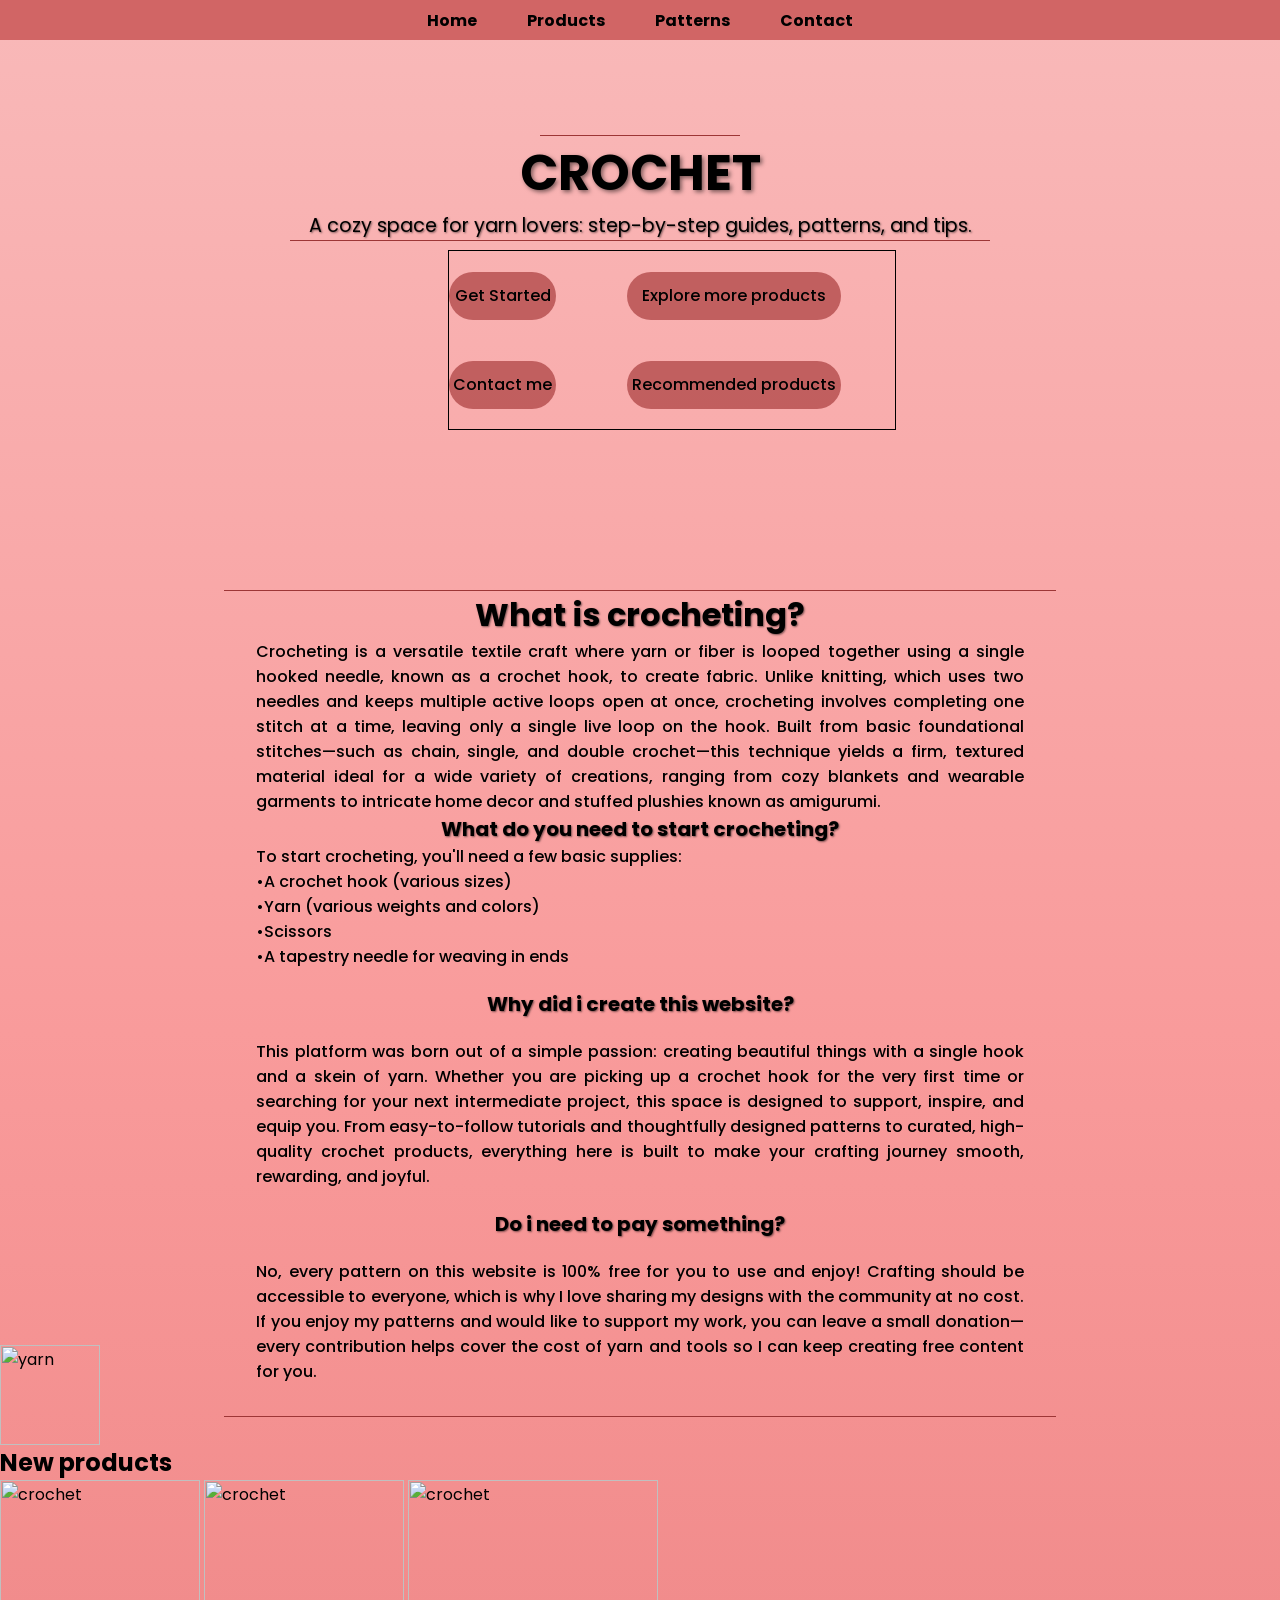
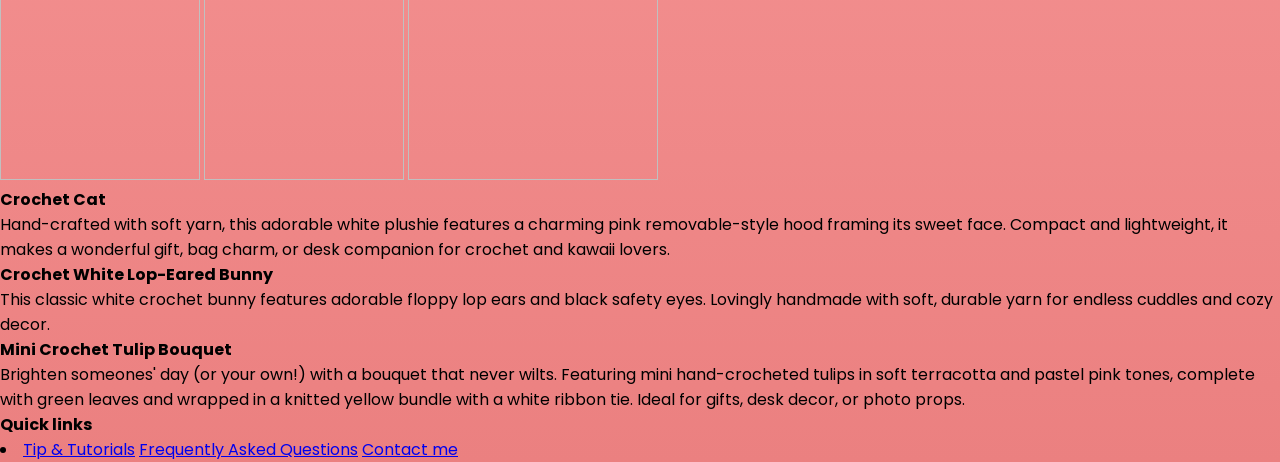
==== index.html @ 930a4ae1 "Add files via upload" ====
<html lang="en">
<head>
    <meta charset="UTF-8">
    <meta name="viewport" content="width=device-width, initial-scale=1.0">
    <link rel="stylesheet" href="style.css">
    <title>Sigma</title>
</head>
<body>
        <div class="navbar">
            <ul>
                <li><a href="index.html" id="home">Home</a></li>
                <li><a href="products.html">Products</a></li>
                <li><a href="patterns.html">Patterns</a></li>
                <li><a href="contact.html">Contact</a></li>
            </ul>
        </div>
        <div class="first-section">
            <ul id="caption-page">
                <li id="caption-page-first">
                    <hr id="first-hr" background-color: black>
                    <h1>CROCHET</h1>
                    <p>A cozy space for yarn lovers: step-by-step guides, patterns, and tips.</p>
                    <hr id="second-hr">
                </li>
                
                <div id="mybuttons">
                    <button id="get-started" onclick="document.getElementById('introducing').scrollIntoView({ behavior: 'smooth' })" >Get Started</button>
                     <button id="learn-more" onclick="location.href='products.html'">Explore more products</button>
                    <button id="contact-me" onclick="location.href='contact.html'">Contact me</button>
                   
                    <button id="recommended" onclick="document.getElementById('pic-section').scrollIntoView({behavior:'smooth'})">Recommended products</button> 
                
                </div>
                
            </ul>
        </div>
        <hr id="third-hr">
        <div id="introducing">
                
                <h1 id="question-1">What is crocheting?</h1>
                <p id="first-p">Crocheting is a versatile textile craft where yarn or fiber is looped together using a single hooked needle, known as a crochet hook, to create fabric. Unlike knitting, which uses two needles and keeps multiple active loops open at once, crocheting involves completing one stitch at a time, leaving only a single live loop on the hook. Built from basic foundational stitches—such as chain, single, and double crochet—this technique yields a firm, textured material ideal for a wide variety of creations, ranging from cozy blankets and wearable garments to intricate home decor and stuffed plushies known as amigurumi.</p>
                <h2 id="question-2">What do you need to start crocheting?</h2>
                <p id="second-p">To start crocheting, you'll need a few basic supplies:</p>
                <ul id="crochet-supplies">
                    <li>A crochet hook (various sizes)</li>
                    <li>Yarn (various weights and colors)</li>
                    <li>Scissors</li>
                    <li>A tapestry needle for weaving in ends</li>
                </ul>
                <h2 id="question-3">Why did i create this website?</h2>
                <p id="third-p">This platform was born out of a simple passion: creating beautiful things with a single hook and a skein of yarn. Whether you are picking up a crochet hook for the very first time or searching for your next intermediate project, this space is designed to support, inspire, and equip you. From easy-to-follow tutorials and thoughtfully designed patterns to curated, high-quality crochet products, everything here is built to make your crafting journey smooth, rewarding, and joyful.</p>
                <h2 id="question-4">Do i need to pay something?</h2>
                <p id="fourth-p">No, every pattern on this website is 100% free for you to use and enjoy! Crafting should be accessible to everyone, which is why I love sharing my designs with the community at no cost. If you enjoy my patterns and would like to support my work, you can leave a small donation—every contribution helps cover the cost of yarn and tools so I can keep creating free content for you.</p>
                

        </div>
        <hr id="hr-4">
        <div id="pic-section">
            <img id="yarn" src="imgs/yarn-1.png" width=100px alt="yarn">
            <h2 id="recommended-products">New products</h2>
            <ul id="caption-pic">
                <img width="200" height="300" src="imgs/cat(1).jpeg" alt="crochet">
                <img width="200" height="300" src="imgs/rabbit.jpeg" alt="crochet">
                <img width="250" height="300" src="imgs/flower.png" alt="crochet">
            </ul>
            <ul id="text-products">
                <li id="cat">
                    
                    <h4>Crochet Cat</h4>
                    <p>Hand-crafted with soft yarn, this adorable white plushie features a charming pink removable-style hood framing its sweet face. Compact and lightweight, it makes a wonderful gift, bag charm, or desk companion for crochet and kawaii lovers.</p>
                </li>
                <li id="bunny">
                     <h4>Crochet White Lop-Eared Bunny</h4>
                    <p>This classic white crochet bunny features adorable floppy lop ears and black safety eyes. Lovingly handmade with soft, durable yarn for endless cuddles and cozy decor.</p>
                </li>
               <li id="flower">
                    <h4>Mini Crochet Tulip Bouquet</h4>
                    <p>Brighten someones' day (or your own!) with a bouquet that never wilts. Featuring mini hand-crocheted tulips in soft terracotta and pastel pink tones, complete with green leaves and wrapped in a knitted yellow bundle with a white ribbon tie. Ideal for gifts, desk decor, or photo props.</p>
               </li>
                

            </ul>
        </div>
    <footer>
        <div id="links">
            <div id="background-footer"></div>
            <h4>Quick links</h4>
            <li>
                <a href="#">Tip & Tutorials</a>
                <a href="#">Frequently Asked Questions</a>
                <a href="contact.html">Contact me</a>
            </li>
            
            
        </div>
    </footer>
</body>
</html>
---- style.css ----
@import url('https://fonts.googleapis.com/css2?family=Playwrite+NZ+Guides&family=Poppins:ital,wght@0,100;0,200;0,300;0,400;0,500;0,600;0,700;0,800;0,900;1,100;1,200;1,300;1,400;1,500;1,600;1,700;1,800;1,900&display=swap');

:root{
    --color-1: white;
    --text-color: black;
    --accent-color:red;
}
html{
    font-size: 16px;
    scroll-behavior: smooth;
}

*{
    margin:0;
    padding: 0;
    box-sizing: border-box;
    font-family: "Poppins", sans-serif;
}
body{
    display: block;
    background-image: linear-gradient(to bottom, rgb(249, 185, 185), rgb(249, 155, 155),rgb(235, 128, 128) );;
    
}

/*navbar*/
.navbar{
    display: flex;
    opacity:1;
    height: min(5vh, 40px);
    width: 100%;
    position: fixed;
    top: 0;
    background-color: rgb(209, 101, 101);
    transition: 0.5s ease;
    z-index: 1;
    justify-content: center;
}
    .navbar:hover{
        opacity: 1;
    }

    .navbar ul{
        display: flex;
        flex-direction: row;
        list-style: none;
        font-size: clamp(0.5rem, 2vh, 1rem);
        justify-content: center;
        align-items: center;
        gap: clamp(10px, 4vw, 50px)    
    }
        
    .navbar ul li a{
        text-decoration: none;
        color: var(--text-color);
        transition: 0.3s ease;
        font-weight:700;
     }
        .navbar ul li a:hover{
            color: white;
        }
       
            
        

/*first section*/
.first-section{
    display: flex;  
    height: 60vh;
    margin-top: 0px;
    flex-direction: column;
    margin-bottom: 0px;
}
    .first-section #caption-page{
        display: flex;
        justify-content: center;
        align-items: center;
        list-style: none;
        width: 100%;
        height: 100%;
        flex-direction: column;
        text-align: center;
    }
        .first-section #caption-page #caption-page-first{
            display: flex;
            justify-content: center;
            flex-direction: column;
            align-items: center;
            position: absolute;
            top: 15%;
            text-align: center;
            gap: clamp(5px, 6, 10px);

        }
        
        .first-section #caption-page  h1{
        font-size: clamp(0.75rem, 7vh, 3.125rem);
        color: var(--text-color); 
        text-shadow: 2px 2px 4px rgba(0, 0, 0, 0.5);
        }
        
        .first-section #caption-page p{
            font-size: clamp(0.75rem, 5vh, 1.2rem);
            color: var(--text-color);
            text-shadow: 1px 1px 2px rgba(0, 0, 0, 0.5);
        }
#first-hr{
    background-color: rgb(157, 54, 54);
    height:1px;
    width:clamp(150px,200px, 500px);
    border: none;

}
    
#second-hr{
    width:clamp(300px,90vw, 700px) ;
    background-color: rgb(157, 54, 54);
    height:1px;
    border: none;
}
            
      
         #mybuttons{
            display: grid;
            position: absolute;
           
            top: max(25%, 250px);
            text-align: center;
            column-gap: 0px;
            grid-template-columns: 1fr 1.5fr;
            height: 20vh;
            align-items: center;
            justify-content: center;
            width: max(35%, 390px);
            margin-left: 5%;
            border: 1px solid black;
    }
 
    #get-started, #learn-more, #recommended, #contact-me{
        background-color: rgba(179, 75, 75, 0.801);
        color: var(--text-color);
        border: none;
        cursor: pointer;
        border-radius: 2rem;
        font-weight: 500;
        height: 3.125rem;
        
        font-size: clamp(0.5rem, 16px, 25px);
        
        
    }
        #get-started{
            width: 60%;
            height: 3rem;
            
        }
        #learn-more{
            width: 80%;
            height: 3rem;
        }
        #recommended{
            width:80%;
            height: 3rem;
        }
            #get-started:hover, #learn-more:hover, #recommended:hover, #contact-me:hover{
                color: rgba(255, 255, 255, 0.777);
            }
        #contact-me{
            width: 60%;
            height: 3rem;

        }
        

/*introducing section*/
    #introducing{
    display: flex;
    flex-direction: column;
    justify-content: center;
    align-items: center;
    text-align: center;
    position: relative;
    top: max(5vh, 50px);
    margin-bottom: 10px;
    
    
    
    }
    #third-hr{
    height:1px;
    position: relative;
    top:max(5vh, 50px);
    background-color: rgb(157, 54, 54);
    height:1px;
    width:max(65%,380px);
    border: none;
    margin: auto;

    }
    #hr-4{
    position: relative ;
    top: max(8vh, 50px);
    background-color: rgb(157, 54, 54);
    height:1px;
    width:max(65%,380px);
    border: none;
    margin: auto;
    }
     


    #introducing #question-1{
        font-size: clamp(0.75rem, 2rem, 3rem);
        color: var(--text-color);
        text-shadow: 1px 1px 2px rgba(0, 0, 0, 0.5);
    }
        
    
    #introducing #first-p{
        font-weight: 500;
        margin-left: max(20%,20px);
        margin-right: max(20%,20px);
        text-align: justify;
        
    }

  
    
    #introducing #question-2{
        font-size: min(5vw, 20px);
        color: var(--text-color);
        text-shadow: 1px 1px 2px rgba(0, 0, 0, 0.5);
        
    }
    #introducing #second-p{
    padding-left: 0;
    font-weight: 500;
    width: 60vw;
    text-align: left;

    }


    #crochet-supplies {
    list-style: none;
    padding-left: 0;
    font-weight: 500;
    text-align: left;
    width: 60vw;
   


}
        #crochet-supplies li::before {
            content: "\2022"; /* Bullet symbol */
            color: black; /* Desired bullet color */
            font-weight: 500;

        }

    #introducing #question-3{
        font-size: 20px;
        color: var(--text-color);
        text-shadow: 1px 1px 2px rgba(0, 0, 0, 0.5);
        margin-bottom: 20px;
        margin-top: 20px;
        
    }
    #introducing #third-p{
        margin-left: 20%;
        margin-right: 20%;
        text-align: justify;
        font-weight: 500;
        
    }
    #introducing #question-4{
        font-size: 20px;
        color: var(--text-color);
        text-shadow: 1px 1px 2px rgba(0, 0, 0, 0.5);
        margin-bottom: 20px;
        margin-top: 20px;
        
    }
    #introducing #fourth-p{
        margin-left: 20%;
        margin-right: 20%;
        text-align: justify;
        font-weight: 500;
        
    }
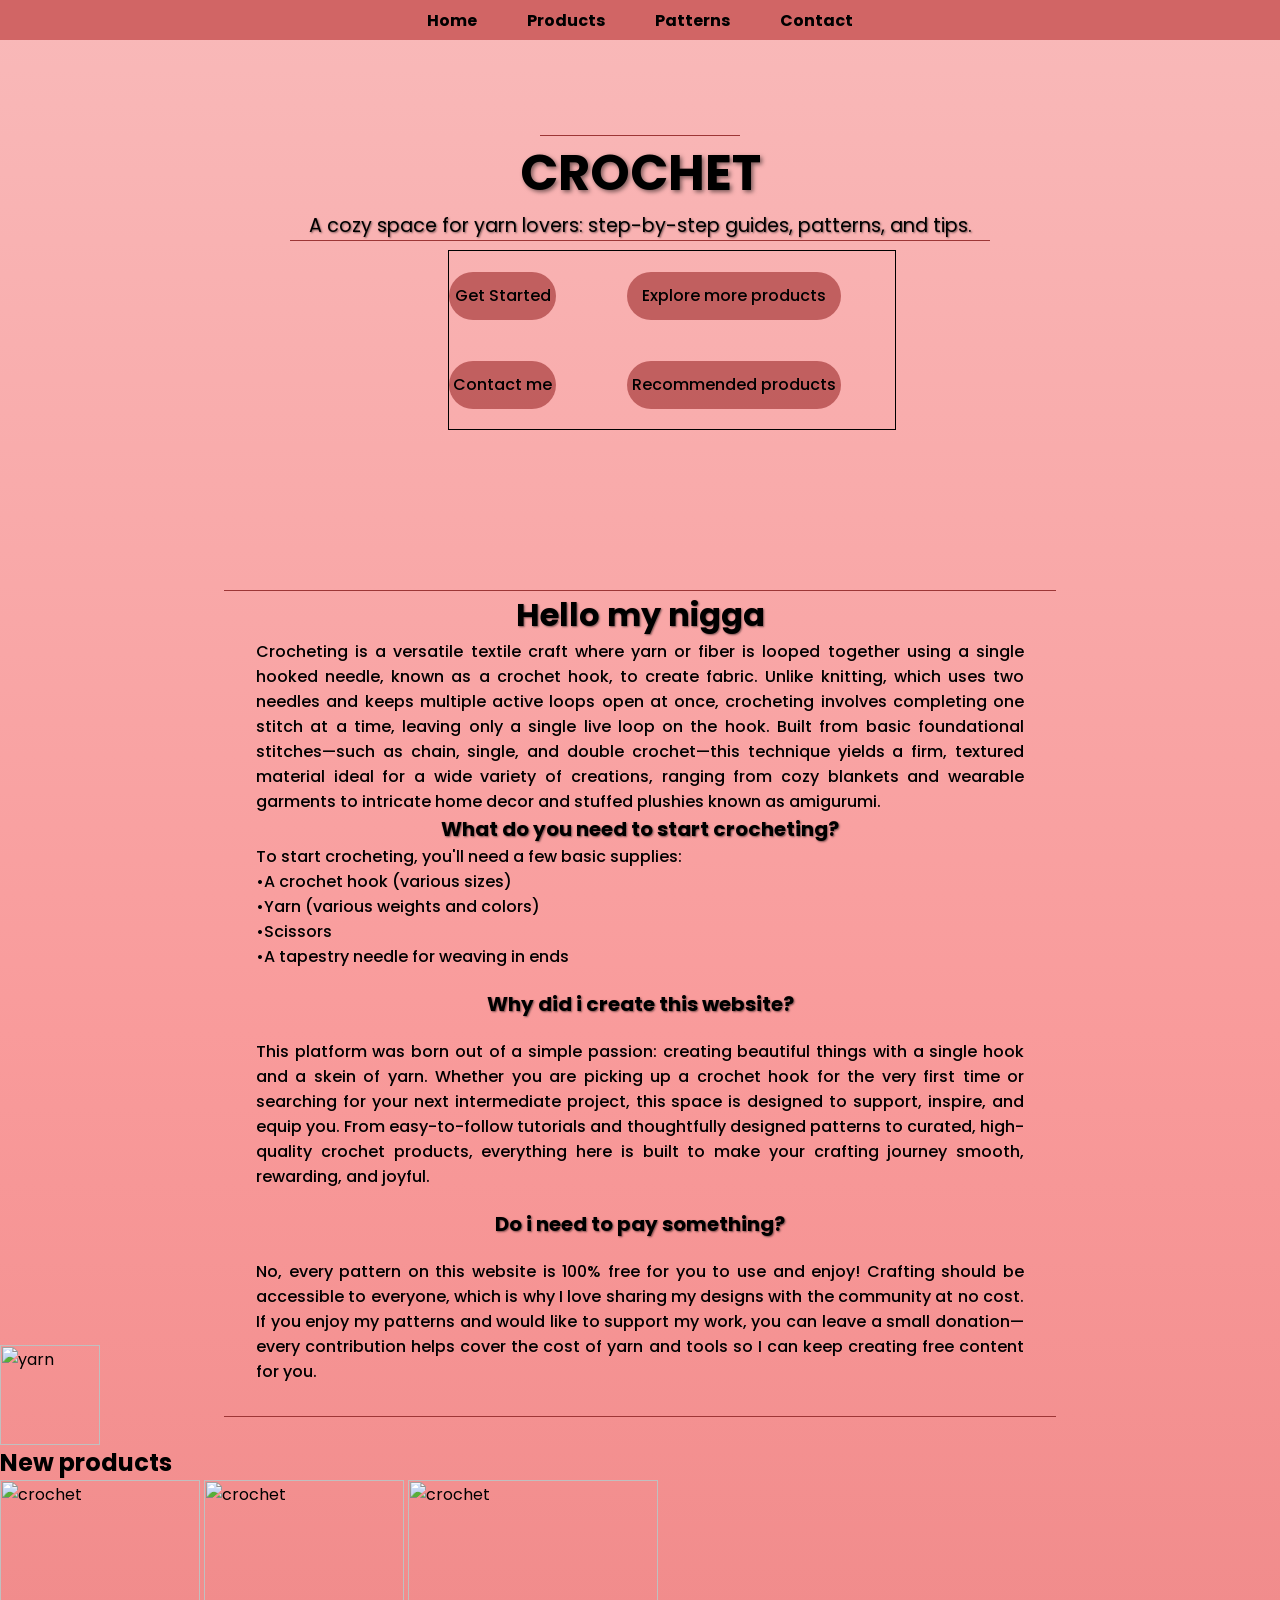
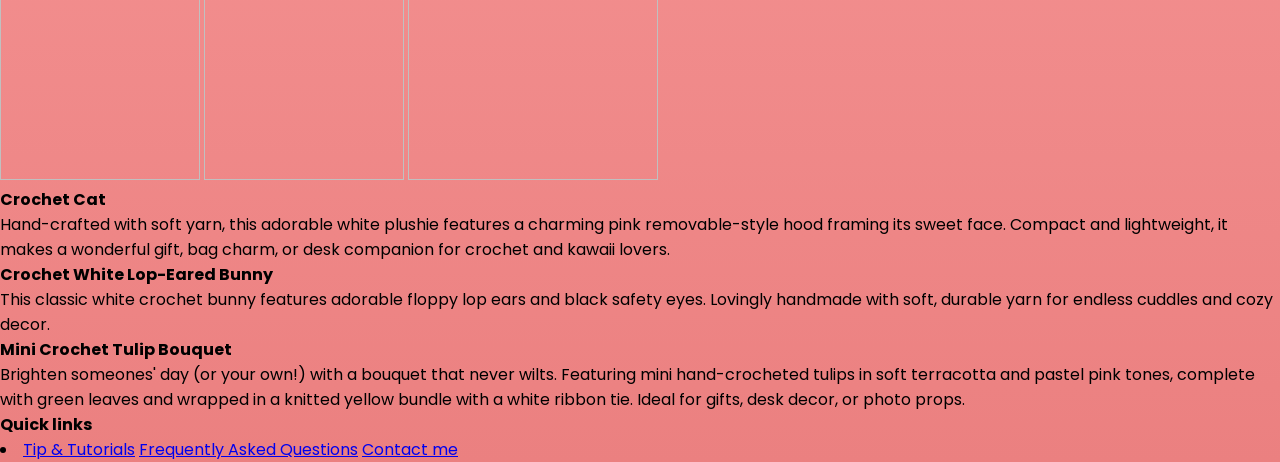
==== commit b207e371: "Update index.html" ====
--- a/index.html
+++ b/index.html
@@ -37,7 +37,7 @@
         <hr id="third-hr">
         <div id="introducing">
                 
-                <h1 id="question-1">What is crocheting?</h1>
+                <h1 id="question-1">Hello my nigga</h1>
                 <p id="first-p">Crocheting is a versatile textile craft where yarn or fiber is looped together using a single hooked needle, known as a crochet hook, to create fabric. Unlike knitting, which uses two needles and keeps multiple active loops open at once, crocheting involves completing one stitch at a time, leaving only a single live loop on the hook. Built from basic foundational stitches—such as chain, single, and double crochet—this technique yields a firm, textured material ideal for a wide variety of creations, ranging from cozy blankets and wearable garments to intricate home decor and stuffed plushies known as amigurumi.</p>
                 <h2 id="question-2">What do you need to start crocheting?</h2>
                 <p id="second-p">To start crocheting, you'll need a few basic supplies:</p>
@@ -95,4 +95,4 @@
         </div>
     </footer>
 </body>
-</html>+</html>
--- a/style.css
+++ b/style.css
@@ -30,7 +30,7 @@
     width: 100%;
     position: fixed;
     top: 0;
-    background-color: rgb(209, 101, 101);
+    background-color:rgb(209, 101, 101) ;
     transition: 0.5s ease;
     z-index: 1;
     justify-content: center;
@@ -291,4 +291,4 @@
        
     
     
-    +    
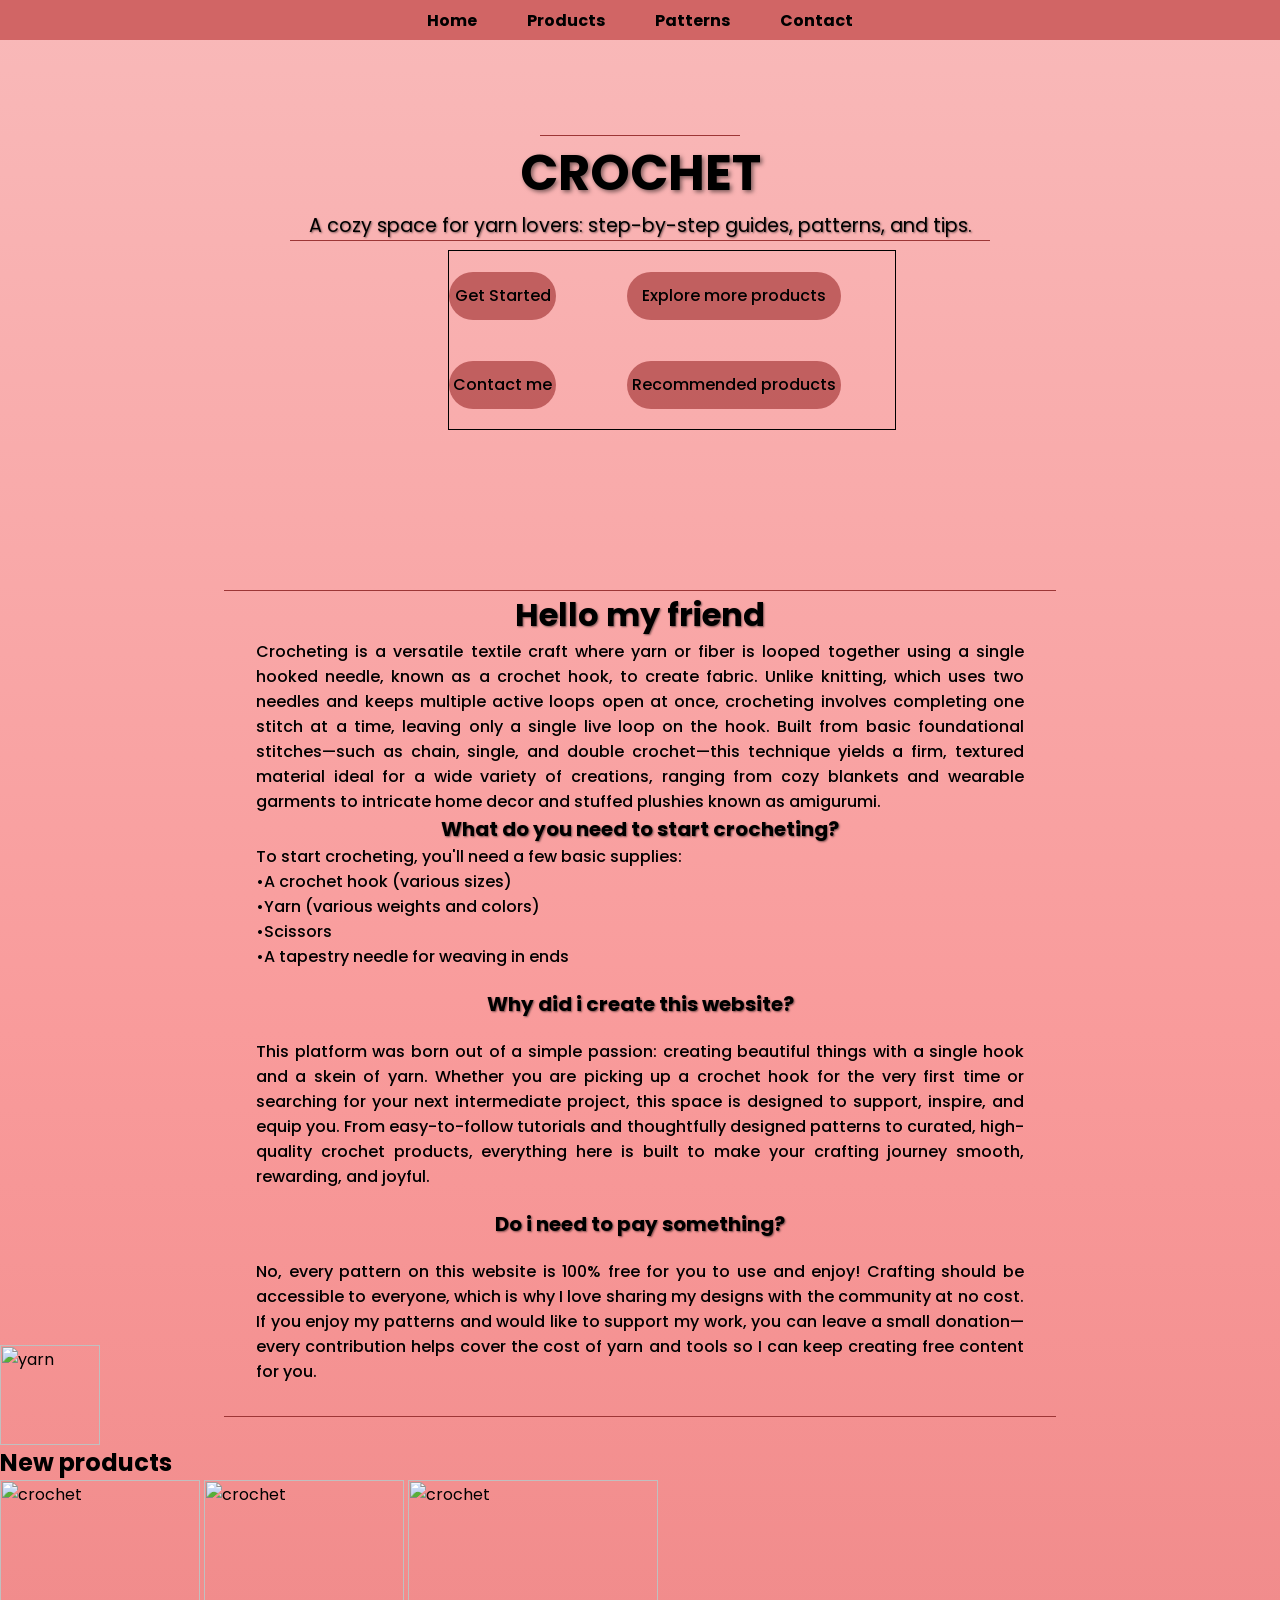
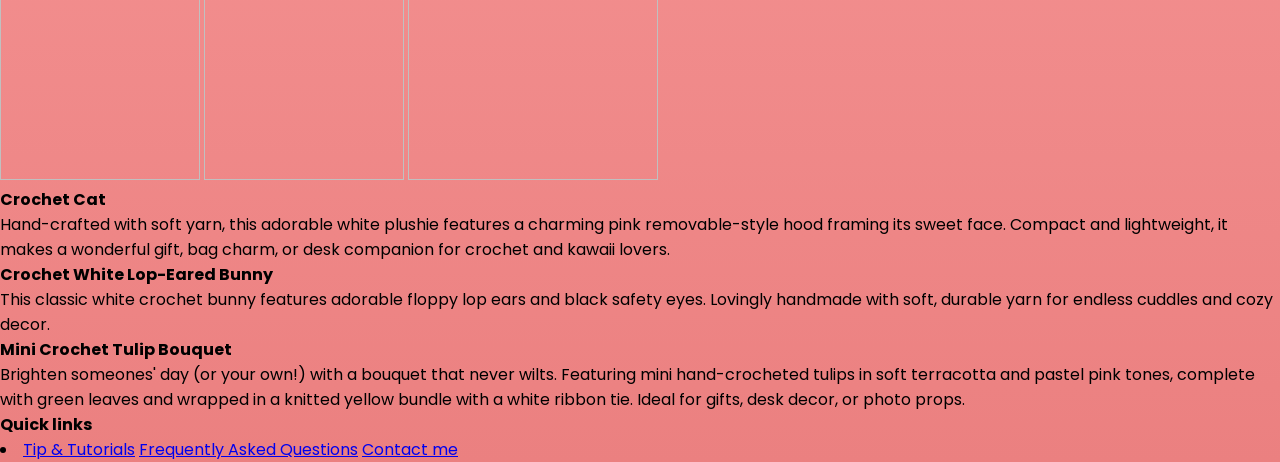
==== commit 33d2d2f3: "Change greeting from 'Hello my nigga' to 'Hello my friend' Updated greeting text in the introducing " ====
--- a/index.html
+++ b/index.html
@@ -37,7 +37,7 @@
         <hr id="third-hr">
         <div id="introducing">
                 
-                <h1 id="question-1">Hello my nigga</h1>
+                <h1 id="question-1">Hello my friend</h1>
                 <p id="first-p">Crocheting is a versatile textile craft where yarn or fiber is looped together using a single hooked needle, known as a crochet hook, to create fabric. Unlike knitting, which uses two needles and keeps multiple active loops open at once, crocheting involves completing one stitch at a time, leaving only a single live loop on the hook. Built from basic foundational stitches—such as chain, single, and double crochet—this technique yields a firm, textured material ideal for a wide variety of creations, ranging from cozy blankets and wearable garments to intricate home decor and stuffed plushies known as amigurumi.</p>
                 <h2 id="question-2">What do you need to start crocheting?</h2>
                 <p id="second-p">To start crocheting, you'll need a few basic supplies:</p>
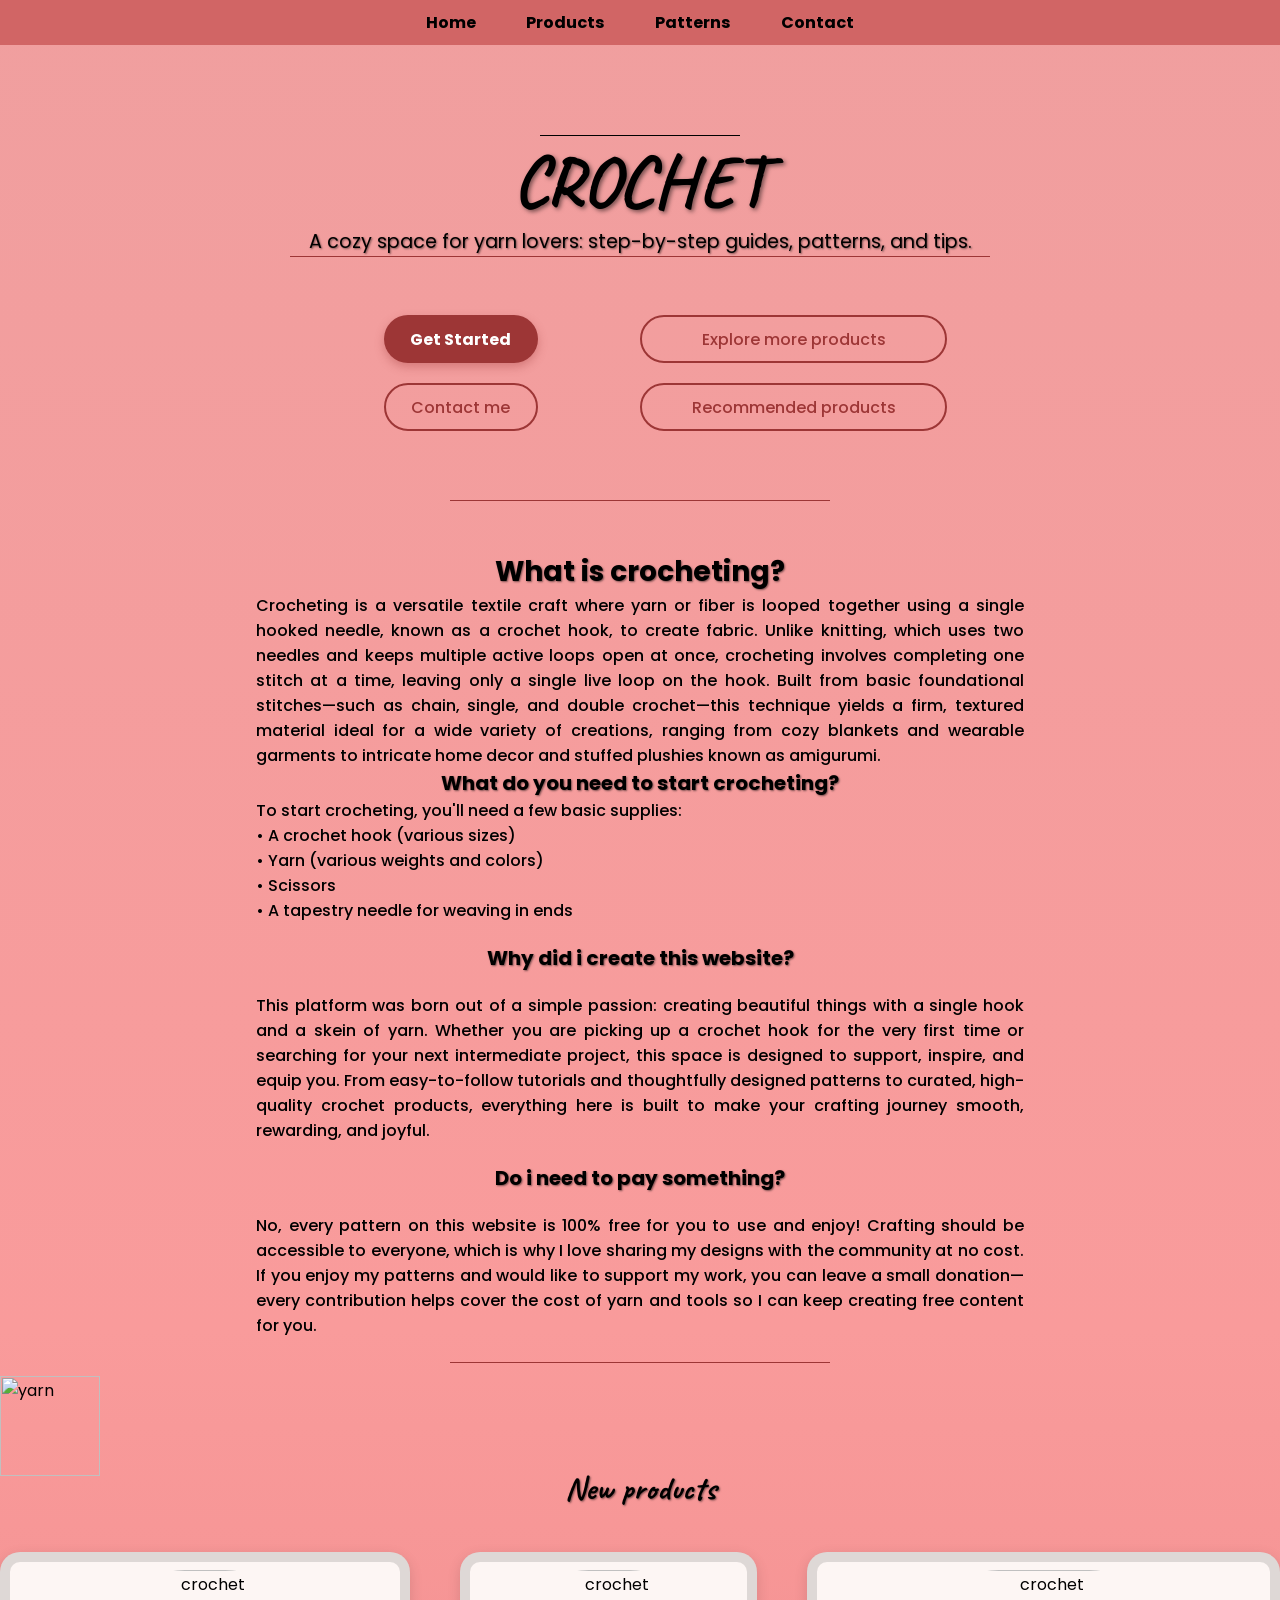
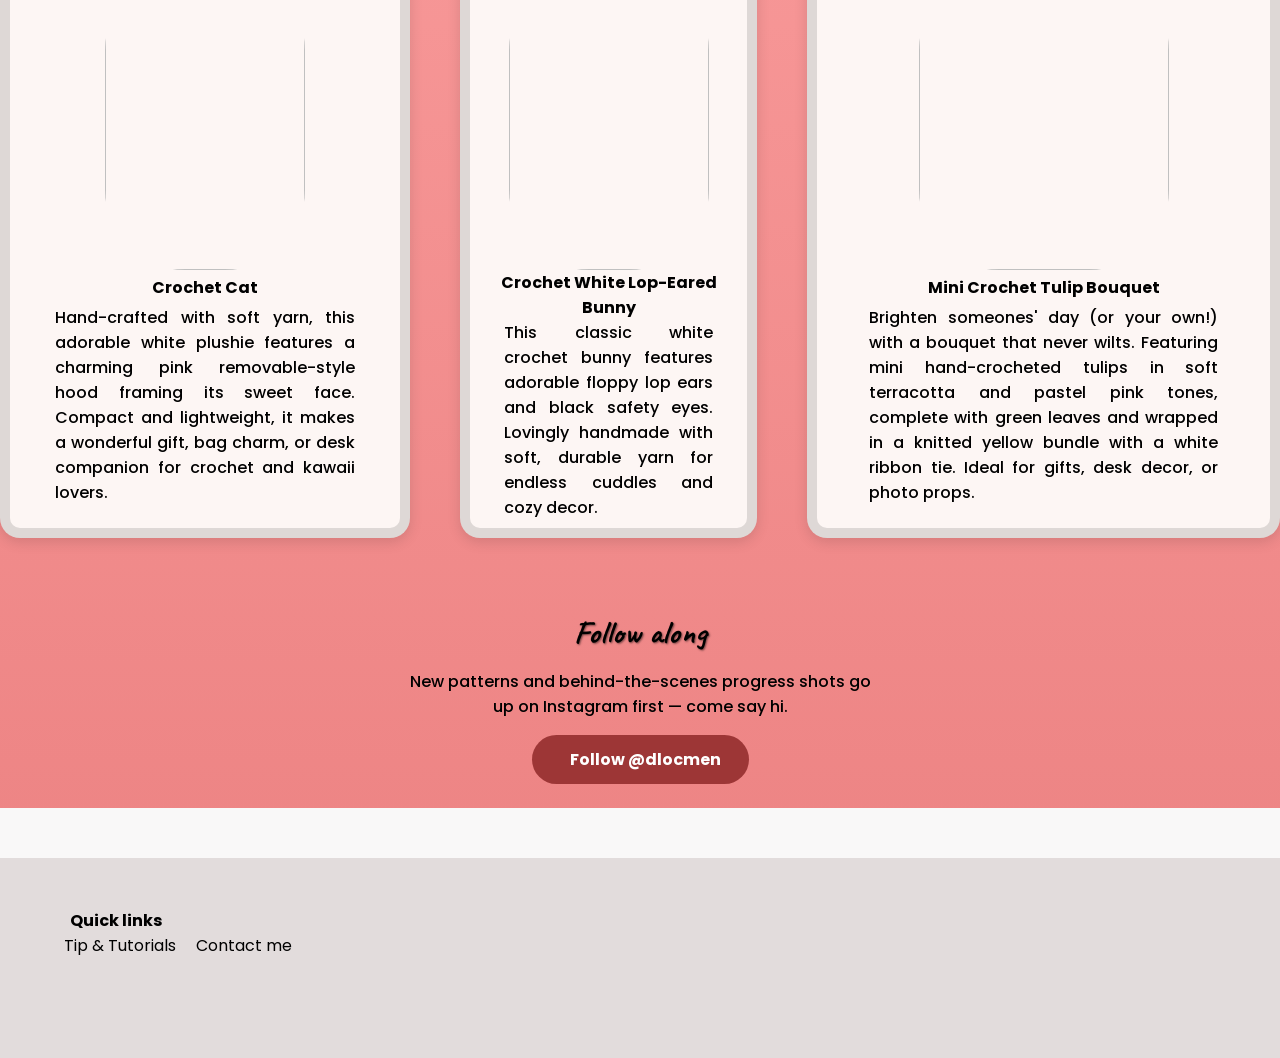
==== commit 03d92248: "html and css" ====
--- a/index.html
+++ b/index.html
@@ -1,98 +1,122 @@
-<html lang="en">
-<head>
-    <meta charset="UTF-8">
-    <meta name="viewport" content="width=device-width, initial-scale=1.0">
-    <link rel="stylesheet" href="style.css">
-    <title>Sigma</title>
-</head>
-<body>
-        <div class="navbar">
-            <ul>
-                <li><a href="index.html" id="home">Home</a></li>
-                <li><a href="products.html">Products</a></li>
-                <li><a href="patterns.html">Patterns</a></li>
-                <li><a href="contact.html">Contact</a></li>
-            </ul>
-        </div>
-        <div class="first-section">
-            <ul id="caption-page">
-                <li id="caption-page-first">
-                    <hr id="first-hr" background-color: black>
-                    <h1>CROCHET</h1>
-                    <p>A cozy space for yarn lovers: step-by-step guides, patterns, and tips.</p>
-                    <hr id="second-hr">
-                </li>
-                
-                <div id="mybuttons">
-                    <button id="get-started" onclick="document.getElementById('introducing').scrollIntoView({ behavior: 'smooth' })" >Get Started</button>
-                     <button id="learn-more" onclick="location.href='products.html'">Explore more products</button>
-                    <button id="contact-me" onclick="location.href='contact.html'">Contact me</button>
-                   
-                    <button id="recommended" onclick="document.getElementById('pic-section').scrollIntoView({behavior:'smooth'})">Recommended products</button> 
-                
-                </div>
-                
-            </ul>
-        </div>
-        <hr id="third-hr">
-        <div id="introducing">
-                
-                <h1 id="question-1">Hello my friend</h1>
-                <p id="first-p">Crocheting is a versatile textile craft where yarn or fiber is looped together using a single hooked needle, known as a crochet hook, to create fabric. Unlike knitting, which uses two needles and keeps multiple active loops open at once, crocheting involves completing one stitch at a time, leaving only a single live loop on the hook. Built from basic foundational stitches—such as chain, single, and double crochet—this technique yields a firm, textured material ideal for a wide variety of creations, ranging from cozy blankets and wearable garments to intricate home decor and stuffed plushies known as amigurumi.</p>
-                <h2 id="question-2">What do you need to start crocheting?</h2>
-                <p id="second-p">To start crocheting, you'll need a few basic supplies:</p>
-                <ul id="crochet-supplies">
-                    <li>A crochet hook (various sizes)</li>
-                    <li>Yarn (various weights and colors)</li>
-                    <li>Scissors</li>
-                    <li>A tapestry needle for weaving in ends</li>
-                </ul>
-                <h2 id="question-3">Why did i create this website?</h2>
-                <p id="third-p">This platform was born out of a simple passion: creating beautiful things with a single hook and a skein of yarn. Whether you are picking up a crochet hook for the very first time or searching for your next intermediate project, this space is designed to support, inspire, and equip you. From easy-to-follow tutorials and thoughtfully designed patterns to curated, high-quality crochet products, everything here is built to make your crafting journey smooth, rewarding, and joyful.</p>
-                <h2 id="question-4">Do i need to pay something?</h2>
-                <p id="fourth-p">No, every pattern on this website is 100% free for you to use and enjoy! Crafting should be accessible to everyone, which is why I love sharing my designs with the community at no cost. If you enjoy my patterns and would like to support my work, you can leave a small donation—every contribution helps cover the cost of yarn and tools so I can keep creating free content for you.</p>
-                
-
-        </div>
-        <hr id="hr-4">
-        <div id="pic-section">
-            <img id="yarn" src="imgs/yarn-1.png" width=100px alt="yarn">
-            <h2 id="recommended-products">New products</h2>
-            <ul id="caption-pic">
-                <img width="200" height="300" src="imgs/cat(1).jpeg" alt="crochet">
-                <img width="200" height="300" src="imgs/rabbit.jpeg" alt="crochet">
-                <img width="250" height="300" src="imgs/flower.png" alt="crochet">
-            </ul>
-            <ul id="text-products">
-                <li id="cat">
-                    
-                    <h4>Crochet Cat</h4>
-                    <p>Hand-crafted with soft yarn, this adorable white plushie features a charming pink removable-style hood framing its sweet face. Compact and lightweight, it makes a wonderful gift, bag charm, or desk companion for crochet and kawaii lovers.</p>
-                </li>
-                <li id="bunny">
-                     <h4>Crochet White Lop-Eared Bunny</h4>
-                    <p>This classic white crochet bunny features adorable floppy lop ears and black safety eyes. Lovingly handmade with soft, durable yarn for endless cuddles and cozy decor.</p>
-                </li>
-               <li id="flower">
-                    <h4>Mini Crochet Tulip Bouquet</h4>
-                    <p>Brighten someones' day (or your own!) with a bouquet that never wilts. Featuring mini hand-crocheted tulips in soft terracotta and pastel pink tones, complete with green leaves and wrapped in a knitted yellow bundle with a white ribbon tie. Ideal for gifts, desk decor, or photo props.</p>
-               </li>
-                
-
-            </ul>
-        </div>
-    <footer>
-        <div id="links">
-            <div id="background-footer"></div>
-            <h4>Quick links</h4>
-            <li>
-                <a href="#">Tip & Tutorials</a>
-                <a href="#">Frequently Asked Questions</a>
-                <a href="contact.html">Contact me</a>
-            </li>
-            
-            
-        </div>
-    </footer>
-</body>
-</html>
+<html lang="en">
+<head>
+    <meta charset="UTF-8">
+    <meta name="viewport" content="width=device-width, initial-scale=1.0">
+    <meta name="description" content="A cozy corner for yarn lovers — free crochet patterns, step-by-step guides, and handmade amigurumi products, all crafted with care.">
+    <!-- Once this site is live on a real domain, prefix the og:image / twitter:image paths below with that domain (e.g. https://yoursite.com/imgs/cat(1).png) — relative paths don't reliably resolve for social-media crawlers. -->
+    <meta property="og:type" content="website">
+    <meta property="og:title" content="Crochet with me">
+    <meta property="og:description" content="A cozy corner for yarn lovers — free crochet patterns, step-by-step guides, and handmade amigurumi products, all crafted with care.">
+    <meta property="og:image" content="imgs/cat(1).png">
+    <meta name="twitter:card" content="summary_large_image">
+    <meta name="twitter:title" content="Crochet with me">
+    <meta name="twitter:description" content="A cozy corner for yarn lovers — free crochet patterns, step-by-step guides, and handmade amigurumi products, all crafted with care.">
+    <meta name="twitter:image" content="imgs/cat(1).png">
+    <link rel="stylesheet" href="https://cdnjs.cloudflare.com/ajax/libs/font-awesome/7.3.0/css/all.min.css" integrity="sha512-ApSLB1Pd3/bZN8fWB/RG9YhN/7bd9Hkf3AGaE2mPfebjrxagjuBtx2GcgdqIlJkUzwylBo61r9Xa9NmgBI0swA==" crossorigin="anonymous" referrerpolicy="no-referrer" />
+    <link rel="stylesheet" href="style.css">
+    <link rel="icon" type="image/svg+xml" href="favicon.svg">
+    <title>Crochet with me - Home</title>
+</head>
+<body>
+        <div class="navbar">
+            <button class="nav-toggle" aria-label="Toggle menu" onclick="document.querySelector('.navbar ul').classList.toggle('open'); this.classList.toggle('active')">
+                <span></span><span></span><span></span>
+            </button>
+            <ul>
+                <li><a href="index.html" id="home">Home</a></li>
+                <li><a href="products.html">Products</a></li>
+                <li><a href="patterns.html">Patterns</a></li>
+                <li><a href="contact.html">Contact</a></li>
+            </ul>
+        </div>
+        <div class="first-section">
+            <ul id="caption-page">
+                <li id="caption-page-first">
+                    <hr id="first-hr" style="background-color: black;">
+                    <h1>CROCHET</h1>
+                    <p>A cozy space for yarn lovers: step-by-step guides, patterns, and tips.</p>
+                    <hr id="second-hr">
+                </li>
+            </ul>
+                
+                <div id="mybuttons">
+                    <button id="get-started" onclick="document.getElementById('introducing').scrollIntoView({ behavior: 'smooth' })" >Get Started</button>
+                     <button id="learn-more" onclick="location.href='products.html'">Explore more products</button>
+                    <button id="contact-me" onclick="location.href='contact.html'">Contact me</button>
+                   
+                    <button id="recommended" onclick="document.getElementById('pic-section').scrollIntoView({behavior:'smooth'})">Recommended products</button> 
+                
+                </div>
+                
+            
+        </div>
+        <hr id="third-hr">
+        <div id="introducing">
+                
+                <h1 id="question-1">What is crocheting?</h1>
+                <p id="first-p">Crocheting is a versatile textile craft where yarn or fiber is looped together using a single hooked needle, known as a crochet hook, to create fabric. Unlike knitting, which uses two needles and keeps multiple active loops open at once, crocheting involves completing one stitch at a time, leaving only a single live loop on the hook. Built from basic foundational stitches—such as chain, single, and double crochet—this technique yields a firm, textured material ideal for a wide variety of creations, ranging from cozy blankets and wearable garments to intricate home decor and stuffed plushies known as amigurumi.</p>
+                <h2 id="question-2">What do you need to start crocheting?</h2>
+                <p id="second-p">To start crocheting, you'll need a few basic supplies:</p>
+                <ul id="crochet-supplies">
+                    <li>A crochet hook (various sizes)</li>
+                    <li>Yarn (various weights and colors)</li>
+                    <li>Scissors</li>
+                    <li>A tapestry needle for weaving in ends</li>
+                </ul>
+                <h2 id="question-3">Why did i create this website?</h2>
+                <p id="third-p">This platform was born out of a simple passion: creating beautiful things with a single hook and a skein of yarn. Whether you are picking up a crochet hook for the very first time or searching for your next intermediate project, this space is designed to support, inspire, and equip you. From easy-to-follow tutorials and thoughtfully designed patterns to curated, high-quality crochet products, everything here is built to make your crafting journey smooth, rewarding, and joyful.</p>
+                <h2 id="question-4">Do i need to pay something?</h2>
+                <p id="fourth-p">No, every pattern on this website is 100% free for you to use and enjoy! Crafting should be accessible to everyone, which is why I love sharing my designs with the community at no cost. If you enjoy my patterns and would like to support my work, you can leave a small donation—every contribution helps cover the cost of yarn and tools so I can keep creating free content for you.</p>
+                
+
+        </div>
+        <hr id="fourth-4">
+        <div id="pic-section">
+            <img id="yarn" src="imgs/yarn-1.png" width=100px alt="yarn">
+            <h2 id="recommended-products">New products</h2>
+            <ul id="caption-pic">
+                <li id="cat">
+                    <img width="200" height="300" src="imgs/cat(1).png" alt="crochet">
+                    <h4>Crochet Cat</h4>
+                    <p>Hand-crafted with soft yarn, this adorable white plushie features a charming pink removable-style hood framing its sweet face. Compact and lightweight, it makes a wonderful gift, bag charm, or desk companion for crochet and kawaii lovers.</p>
+                </li>
+                <li id="bunny">
+                    <img width="200" height="300" src="imgs/rabbit.png" alt="crochet">
+                     <h4>Crochet White Lop-Eared Bunny</h4>
+                    <p>This classic white crochet bunny features adorable floppy lop ears and black safety eyes. Lovingly handmade with soft, durable yarn for endless cuddles and cozy decor.</p>
+                </li>
+                <li id="flower">
+                    <img width="250" height="300" src="imgs/flower.png" alt="crochet">
+                    <h4>Mini Crochet Tulip Bouquet</h4>
+                    <p>Brighten someones' day (or your own!) with a bouquet that never wilts. Featuring mini hand-crocheted tulips in soft terracotta and pastel pink tones, complete with green leaves and wrapped in a knitted yellow bundle with a white ribbon tie. Ideal for gifts, desk decor, or photo props.</p>
+               </li>
+                
+            </ul>
+
+        </div>
+        <div id="follow-section">
+            <h2>Follow along</h2>
+            <p>New patterns and behind-the-scenes progress shots go up on Instagram first — come say hi.</p>
+            <a href="https://www.instagram.com/dlocmen?utm_source=ig_web_button_share_sheet&igsi=ZDNlZDc0MzIxNw==" id="follow-instagram" target="_blank" rel="noopener noreferrer">
+                <i class="fa-brands fa-instagram"></i> Follow @dlocmen
+            </a>
+        </div>
+
+    <footer>
+        
+        <div id="links">
+            <div id="background-footer"></div>
+            <h4>Quick links</h4>
+            <li>
+                <a href="patterns.html">Tip & Tutorials</a>
+                <a href="contact.html">Contact me</a>
+            </li>
+            <li id="social-links">
+                <a href="https://www.instagram.com/dlocmen?utm_source=ig_web_button_share_sheet&igsi=ZDNlZDc0MzIxNw==" aria-label="Instagram" target="_blank" rel="noopener noreferrer"><i class="fa-brands fa-instagram"></i></a>
+                <a href="https://www.pinterest.com/dlocmen/" aria-label="Pinterest" target="_blank" rel="noopener noreferrer"><i class="fa-brands fa-pinterest"></i></a>
+                <a href="https://www.facebook.com/dlocmen" aria-label="Facebook" target="_blank" rel="noopener noreferrer"><i class="fa-brands fa-facebook"></i></a>
+            </li>
+        </div>
+    </footer>
+</body>
+</html>
--- a/style.css
+++ b/style.css
@@ -1,4 +1,4 @@
-@import url('https://fonts.googleapis.com/css2?family=Playwrite+NZ+Guides&family=Poppins:ital,wght@0,100;0,200;0,300;0,400;0,500;0,600;0,700;0,800;0,900;1,100;1,200;1,300;1,400;1,500;1,600;1,700;1,800;1,900&display=swap');
+@import url('https://fonts.googleapis.com/css2?family=Caveat:wght@600;700&family=Poppins:ital,wght@0,100;0,200;0,300;0,400;0,500;0,600;0,700;0,800;0,900;1,100;1,200;1,300;1,400;1,500;1,600;1,700;1,800;1,900&display=swap');
 
 :root{
     --color-1: white;
@@ -18,7 +18,7 @@
 }
 body{
     display: block;
-    background-image: linear-gradient(to bottom, rgb(249, 185, 185), rgb(249, 155, 155),rgb(235, 128, 128) );;
+    background-image: linear-gradient(to bottom, rgb(240, 159, 159), rgb(249, 155, 155),rgb(235, 128, 128) );;
     
 }
 
@@ -30,11 +30,21 @@
     width: 100%;
     position: fixed;
     top: 0;
-    background-color:rgb(209, 101, 101) ;
+    background-color: rgb(209, 101, 101);
     transition: 0.5s ease;
     z-index: 1;
     justify-content: center;
 }
+    @media (min-width: 768px){
+        .navbar{
+            height: min(5vh, 75px);
+        }
+    }
+    @media (min-width: 1024px){
+        .navbar{
+            height: min(5vh, 50px);
+        }
+    }
     .navbar:hover{
         opacity: 1;
     }
@@ -48,6 +58,16 @@
         align-items: center;
         gap: clamp(10px, 4vw, 50px)    
     }
+        @media (min-width: 768px){
+            .navbar ul{
+                font-size: clamp(1rem, 2vh, 1.5rem);
+            }
+        }
+        @media (min-width: 1024px){
+            .navbar ul{
+                font-size: clamp(1rem, 1.8vh, 2rem);
+            }
+        }
         
     .navbar ul li a{
         text-decoration: none;
@@ -58,25 +78,91 @@
         .navbar ul li a:hover{
             color: white;
         }
-       
-            
-        
+
+    .nav-toggle{
+        display: none;
+        flex-direction: column;
+        justify-content: center;
+        align-items: center;
+        gap: 5px;
+        width: 32px;
+        height: 32px;
+        background: none;
+        border: none;
+        cursor: pointer;
+        position: absolute;
+        right: 16px;
+        top: 50%;
+        transform: translateY(-50%);
+        z-index: 3;
+    }
+        .nav-toggle span{
+            display: block;
+            width: 24px;
+            height: 3px;
+            background: var(--text-color);
+            border-radius: 2px;
+            transition: 0.3s ease;
+        }
+        .nav-toggle.active span:nth-child(1){
+            transform: translateY(8px) rotate(45deg);
+        }
+        .nav-toggle.active span:nth-child(2){
+            opacity: 0;
+        }
+        .nav-toggle.active span:nth-child(3){
+            transform: translateY(-8px) rotate(-45deg);
+        }
+
+    @media (max-width: 767px){
+        .nav-toggle{
+            display: flex;
+        }
+        .navbar ul{
+            display: none;
+            flex-direction: column;
+            position: absolute;
+            top: 100%;
+            left: 0;
+            width: 100%;
+            background-color: rgb(209, 101, 101);
+            padding: 16px 0;
+            gap: 16px;
+            box-shadow: 0 4px 8px rgba(0, 0, 0, 0.15);
+        }
+        .navbar ul.open{
+            display: flex;
+        }
+    }
+
+
 
 /*first section*/
 .first-section{
-    display: flex;  
-    height: 60vh;
+    display: flex;
+    height: max(50vh,450px);
     margin-top: 0px;
     flex-direction: column;
     margin-bottom: 0px;
-}
+    align-items: center;
+
+}
+    @media (min-width: 1024px){
+            .first-section{
+                height: min(60%, 500px);
+
+            }
+        }
+        
+    
+
     .first-section #caption-page{
         display: flex;
         justify-content: center;
         align-items: center;
         list-style: none;
         width: 100%;
-        height: 100%;
+        height: 50%;
         flex-direction: column;
         text-align: center;
     }
@@ -88,13 +174,15 @@
             position: absolute;
             top: 15%;
             text-align: center;
-            gap: clamp(5px, 6, 10px);
+            
 
         }
         
         .first-section #caption-page  h1{
-        font-size: clamp(0.75rem, 7vh, 3.125rem);
-        color: var(--text-color); 
+        font-family: "Caveat", cursive;
+        font-weight: 700;
+        font-size: clamp(2rem, 9vh, 4.5rem);
+        color: var(--text-color);
         text-shadow: 2px 2px 4px rgba(0, 0, 0, 0.5);
         }
         
@@ -116,43 +204,78 @@
     background-color: rgb(157, 54, 54);
     height:1px;
     border: none;
+   
 }
             
       
          #mybuttons{
+
             display: grid;
-            position: absolute;
-           
-            top: max(25%, 250px);
             text-align: center;
             column-gap: 0px;
             grid-template-columns: 1fr 1.5fr;
-            height: 20vh;
+            height: 30%;
             align-items: center;
             justify-content: center;
-            width: max(35%, 390px);
-            margin-left: 5%;
-            border: 1px solid black;
-    }
+            width: 90%;
+            margin-top: auto;
+            margin-bottom: auto;
+            margin-left: 10%;
+
+    }
+
+            /* 2. Malé tablety a telefony na šířku (768px a více) */
+            /* Sem spadají i iPady držené NA VÝŠKU */
+            
+
+            /* 3. Velké tablety (Surface, iPad Pro) a malé laptopy (1024px a více) */
+           
+
+            /* 4. Klasické deskkopy a monitory (1280px a více) */
+            /* Sem spadají iPad Pro a Surface držené NA ŠÍŘKU */
+            /*
+            @media (min-width: 1280px) {
+            .container {
+                max-width: 1200px;
+                margin: 0 auto;
+            }
+            }
+            */
+                
+            
  
     #get-started, #learn-more, #recommended, #contact-me{
-        background-color: rgba(179, 75, 75, 0.801);
-        color: var(--text-color);
-        border: none;
         cursor: pointer;
         border-radius: 2rem;
-        font-weight: 500;
-        height: 3.125rem;
-        
         font-size: clamp(0.5rem, 16px, 25px);
-        
-        
-    }
+        transition: 0.25s ease;
+    }
+
+        /* Primary CTA — the one action each page most wants clicked */
         #get-started{
             width: 60%;
             height: 3rem;
-            
-        }
+            border: none;
+            background-color: rgb(157, 54, 54);
+            color: white;
+            font-weight: 700;
+            box-shadow: 0 4px 10px rgba(157, 54, 54, 0.35);
+        }
+            #get-started:hover{
+                background-color: rgb(130, 40, 40);
+            }
+
+        /* Secondary CTAs — supporting actions, quieter by design */
+        #learn-more, #recommended, #contact-me{
+            background-color: transparent;
+            color: rgb(157, 54, 54);
+            border: 2px solid rgb(157, 54, 54);
+            font-weight: 500;
+        }
+            #learn-more:hover, #recommended:hover, #contact-me:hover{
+                background-color: rgb(157, 54, 54);
+                color: white;
+            }
         #learn-more{
             width: 80%;
             height: 3rem;
@@ -161,70 +284,108 @@
             width:80%;
             height: 3rem;
         }
-            #get-started:hover, #learn-more:hover, #recommended:hover, #contact-me:hover{
-                color: rgba(255, 255, 255, 0.777);
-            }
         #contact-me{
             width: 60%;
             height: 3rem;
 
         }
+
+@media (min-width: 768px){
+    #mybuttons{
+        position: absolute;
+        top: max(25%, 200px);
+        width: max(60%, 390px);
+        height: min(20%, 250px);
+     }
+}
+@media (min-width: 1024px){
+     #mybuttons{
+        position: absolute;
+        top: min(35%, 350px);
+        max-height: min(10%, 400px);
+        display: grid;
+        row-gap: max(2%, 20px);
+        width: 50%;
+        margin-left: 10%;
+
+     }
+}
         
 
 /*introducing section*/
+
     #introducing{
     display: flex;
     flex-direction: column;
     justify-content: center;
     align-items: center;
     text-align: center;
-    position: relative;
-    top: max(5vh, 50px);
+    margin-top: 24px;
     margin-bottom: 10px;
-    
-    
-    
-    }
+    hyphens: auto;
+    }
+        @media (min-width: 768px){
+            #introducing{
+                position: relative;
+                
+               
+            }
+        }
+        @media (min-width: 1024px){
+            #introducing{
+                margin-top: min(15vh, 50px);
+
+            }
+        }
+
+
+   
     #third-hr{
-    height:1px;
-    position: relative;
-    top:max(5vh, 50px);
     background-color: rgb(157, 54, 54);
     height:1px;
-    width:max(65%,380px);
+    width:min(65%,380px);
     border: none;
-    margin: auto;
-
-    }
-    #hr-4{
-    position: relative ;
-    top: max(8vh, 50px);
+    margin: 24px auto 0;
+    }
+        @media (min-width: 768px){
+        #third-hr{
+            margin-top: 0;
+        }
+        }
+
+    
+    #fourth-4{
     background-color: rgb(157, 54, 54);
     height:1px;
-    width:max(65%,380px);
+    width:min(65%,380px);
     border: none;
-    margin: auto;
+    margin: 24px auto 0;
+
+    }
+        @media (min-width: 768px){
+        #introducing #fourth-hr{
+            position: relative;
+            
+        }
     }
      
 
 
     #introducing #question-1{
-        font-size: clamp(0.75rem, 2rem, 3rem);
+        font-size: clamp(0.75rem, 1.75rem, 3rem);
         color: var(--text-color);
         text-shadow: 1px 1px 2px rgba(0, 0, 0, 0.5);
     }
+        
         
     
     #introducing #first-p{
         font-weight: 500;
-        margin-left: max(20%,20px);
-        margin-right: max(20%,20px);
+        margin-left: 5%;
+        margin-right: 5%;
         text-align: justify;
         
     }
-
-  
-    
     #introducing #question-2{
         font-size: min(5vw, 20px);
         color: var(--text-color);
@@ -236,9 +397,7 @@
     font-weight: 500;
     width: 60vw;
     text-align: left;
-
-    }
-
+    }
 
     #crochet-supplies {
     list-style: none;
@@ -246,12 +405,9 @@
     font-weight: 500;
     text-align: left;
     width: 60vw;
-   
-
-
 }
         #crochet-supplies li::before {
-            content: "\2022"; /* Bullet symbol */
+            content: "\2022  "; /* Bullet symbol */
             color: black; /* Desired bullet color */
             font-weight: 500;
 
@@ -266,29 +422,715 @@
         
     }
     #introducing #third-p{
-        margin-left: 20%;
-        margin-right: 20%;
+        margin-left: 5%;
+        margin-right: 5%;
+        font-weight: 500;
+        hyphens: auto;
         text-align: justify;
-        font-weight: 500;
         
     }
     #introducing #question-4{
-        font-size: 20px;
+        font-size: clamp(1rem, 20px, 3rem);
         color: var(--text-color);
         text-shadow: 1px 1px 2px rgba(0, 0, 0, 0.5);
         margin-bottom: 20px;
         margin-top: 20px;
-        
+
     }
     #introducing #fourth-p{
+        margin-left: 5%;
+        margin-right: 5%;
+        text-align: justify;
+        font-weight: 500;
+        hyphens: auto;
+        
+    }
+   
+    @media (min-width: 1024px){
+        #introducing #first-p, #second-p, #introducing #third-p, #introducing #fourth-p{
         margin-left: 20%;
         margin-right: 20%;
+        }
+        
+
+    }
+
+       
+/*pic section*/
+@property --roll-angle {
+  syntax: '<angle>';
+  inherits: false;
+  initial-value: 0deg;
+}
+@keyframes rollToRight {
+  0% {
+    left: 0;
+    --roll-angle: 0deg;
+  }
+  100% {
+    left: calc(100% - 100px); /* Moves across the container width minus image width */
+    --roll-angle: 720deg;      /* Spins twice as it rolls */
+  }
+}
+#pic-section{
+    height: max(75%, 1650px);
+    width: 100%;
+    justify-content: center;
+    position: relative;
+    display: flex;
+    margin-top: 24px;
+    flex-direction: column;
+    align-items: center;
+   
+}
+    @media (min-width: 768px){
+        #pic-section{
+            max-height: 1500px;
+            margin-top: 5px;
+           
+        }
+    }
+    @media (min-width: 1024px){
+        #pic-section{
+            max-height: 820px;
+
+        }
+    }
+    
+    #pic-section #yarn {
+        position: absolute;
+        top: 8px;
+        left: 0;
+        }
+        #pic-section:hover #yarn{
+            animation: rollToRight 1.5s ease-out forwards;
+            transform: rotate(var(--roll-angle));
+            behavior: smooth;
+        }
+        
+    #pic-section h2{
+        font-family: "Caveat", cursive;
+        font-weight: 700;
+        font-size: clamp(2rem, 2.5vw, 4.5rem);
+        color: var(--text-color);
+        text-shadow: 1px 1px 2px rgba(0, 0, 0, 0.5);
+        
+        position: absolute;
+        top: min(15%, 100px);
+    }
+    #pic-section #caption-pic{
+        width: 100%;
+        flex-direction: column;
+        display: flex;
+        position: absolute;
+        top: min(20%, 200px);
+        text-align: center;
+        gap: min(20%, 50px);
+     
+        
+    }
+        @media (min-width:1024px){
+        #pic-section #caption-pic{
+            display: flex;
+            flex-direction: row;
+            max-height: 650px;
+            margin-top: 20px;
+        }
+    }
+        #pic-section #caption-pic li img{
+            display: flex;
+            gap:10px;
+            border-radius: 80px;
+            margin-left: auto;
+            margin-right: auto;
+
+        }
+        #pic-section #caption-pic li{
+            display: flex;
+            flex-direction: column;
+            gap: min(1%, 5px);
+            background-color: #fdf6f4;
+            border-radius: 20px;
+            padding: 8px;
+            margin-bottom: 24px;
+            box-shadow: 0 4px 14px rgba(0, 0, 0, 0.12);
+            transition: transform 0.25s ease, box-shadow 0.25s ease;
+            border: 10px solid rgba(0, 0, 0, 0.12);
+           
+        }
+            #pic-section #caption-pic li:hover{
+                transform: translateY(-6px);
+                box-shadow: 0 10px 24px rgba(0, 0, 0, 0.18);
+            }
+            #pic-section #caption-pic li p{
+                font-weight: 500;
+                margin-left: 10%;
+                margin-right: 10%;
+                hyphens: auto;
+                text-align: justify;
+            }
+
+/*Follow section*/
+#follow-section{
+    display: flex;
+    flex-direction: column;
+    align-items: center;
+    text-align: center;
+    gap: 16px;
+    margin-top: 24px;
+    padding: 0 24px;
+}
+    #follow-section h2{
+        font-family: "Caveat", cursive;
+        font-weight: 700;
+        font-size: clamp(2rem, 2.5vw, 4.5rem);
+        color: var(--text-color);
+        text-shadow: 1px 1px 2px rgba(0, 0, 0, 0.5);
+    }
+    #follow-section p{
+        font-weight: 500;
+        color: var(--text-color);
+        max-width: 480px;
+    }
+    #follow-instagram{
+        display: inline-flex;
+        align-items: center;
+        gap: 10px;
+        background-color: rgb(157, 54, 54);
+        color: white;
+        text-decoration: none;
+        font-weight: 700;
+        padding: 12px 28px;
+        border-radius: 2rem;
+        transition: 0.25s ease;
+    }
+        #follow-instagram i{
+            font-size: 1.2rem;
+        }
+        #follow-instagram:hover{
+            background-color: rgb(130, 40, 40);
+        }
+
+
+/*Footer*/
+
+#links{
+    height:max(55%, 250px);
+    width: 100%;
+    list-style: none;
+    background-color: rgb(226, 220, 220);
+    margin-top: 24px;
+
+}
+    @media (min-width: 768px){
+        #links{
+            max-height: 650px;
+        }
+    }
+    @media (min-width: 1024px){
+        #links{
+            max-height: 250px;
+        }
+    }
+    #links #background-footer{
+        height: max(5%, 50px);
+        background-color: rgb(249, 248, 248);
+       
+    }
+    #links h4{
+        margin-top: 10%;
+        margin-left: 5%;
+    }
+        @media (min-width: 768px){
+            #links h4{
+                margin-top: 30px;
+                margin-left: 40px;
+            }
+        }
+        @media (min-width: 1024px){
+            #links h4{
+                margin-top: 50px;
+                margin-left: 70px;
+            }
+        }
+        #links li{
+            display: flex;
+            flex-direction: column;
+            margin-left: 5%;
+        }
+            @media (min-width: 768px){
+                #links li{
+                    flex-direction: row;
+                    gap: 20px;
+                }
+            }
+            @media (min-width: 1024px){
+                #links li{
+                    flex-direction: row;
+                    gap: 20px;
+                }
+            }
+        #links  a {
+            text-decoration: none;
+            color: black;
+
+        }
+
+        #links #social-links{
+            flex-direction: row;
+            gap: 16px;
+            margin-top: 10px;
+        }
+            #links #social-links i{
+                font-size: 20px;
+                color: black;
+                transition: 0.3s ease;
+            }
+            #links #social-links a:hover i{
+                color: rgb(157, 54, 54);
+            }
+
+
+/*products.html*/
+
+#caption-products{
+    display: flex;
+    flex-direction: column;
+    justify-content: center;
+    align-items: center;
+    text-align: center;
+    margin-top: 30px;
+    hyphens: auto;
+
+}
+    #caption-products h1{
+        font-family: "Caveat", cursive;
+        font-weight: 700;
+        font-size: clamp(2rem, 2.5vw, 4.5rem);
+        color: var(--text-color);
+        text-shadow: 1px 1px 2px rgba(0, 0, 0, 0.5);
+        margin-top: 20px;
+    }
+#pic-products{
+    display: flex;
+    align-items: center;
+    text-align: center;
+    margin-top: 30px;
+    margin-bottom: 10px;
+    hyphens: auto;
+    flex-direction: column;
+}
+    #pic-products #row-1, #pic-products #row-2, #pic-products #row-3{
+        list-style: none;
+        width: 100%;
+        
+    }
+    #pic-products #row-1 li, #pic-products #row-2 li, #pic-products #row-3 li{
+        background-color: #fdf6f4;
+        border-radius: 20px;
+        padding: 8px;
+        margin: 0 auto 24px;
+        max-width: 320px;
+        box-shadow: 0 4px 14px rgba(0, 0, 0, 0.12);
+        transition: transform 0.25s ease, box-shadow 0.25s ease;
+        border: 10px solid rgba(0, 0, 0, 0.12);
+    }
+        #pic-products #row-1 li:hover, #pic-products #row-2 li:hover, #pic-products #row-3 li:hover{
+            transform: translateY(-6px);
+            box-shadow: 0 10px 24px rgba(0, 0, 0, 0.18);
+        }
+
+    @media (min-width: 768px){
+        #pic-products{
+            height:auto;
+            display: flex;
+            flex-direction: column;
+        }
+            #pic-products #row-1, #pic-products #row-2, #pic-products #row-3{
+                flex-direction: row;
+                display: flex;
+                list-style: none;
+                gap: 20px;
+                margin-bottom: 20px;
+            }
+                #pic-products #row-1 li, #pic-products #row-2 li, #pic-products #row-3 li{
+                    flex: 1 1 0;
+                    min-width: 0;
+                    max-width: 350px;
+                    margin: 0;
+                    display: flex;
+                    flex-direction: column;
+                    align-items: center;
+                }
+
+    }
+    @media (min-width: 1024px){
+        #pic-products{
+            display: flex;
+            flex-direction: column;
+
+        }
+        #pic-products #row-1, #pic-products #row-2, #pic-products #row-3{
+            flex-direction: row;
+            display: flex;
+            list-style: none;
+            gap: 24px;
+            margin-top:20px;
+            justify-content: space-around;
+
+        }
+        #pic-products #row-1 li, #pic-products #row-2 li, #pic-products #row-3 li{
+            flex: 1 1 0;
+            min-width: 0;
+            max-width: 350px;
+            margin: 0;
+            display: flex;
+            flex-direction: column;
+            align-items: center;
+        }
+
+
+    }
+    #pic-products h4{
+        font-size: clamp(1rem, 1vw, 4rem);
+        color: var(--text-color);
+        text-shadow: 1px 1px 2px rgba(0, 0, 0, 0.5);
+    }
+    #pic-products p{
+        font-size: clamp(0.875rem, 1vw, 1.25rem);
+        color: var(--text-color);
+        font-weight: 500;
+        margin-left: 10%;
+        margin-right: 10%;
         text-align: justify;
-        font-weight: 500;
-        
-    }
-
-       
+        hyphens: auto;
+    }
+        @media (min-width: 768px){
+            #pic-products p{
+                margin-left: 5%;
+                margin-right: 5%;
+            }
+        }
+        @media (min-width: 1024px){
+            #pic-products p{
+                margin-left: 10%;
+                margin-right: 10%;
+            }
+        }
+        
+    #pic-products img{
+        width: 60%;
+        height: auto;
+        border-radius: 20px;
+        margin-top: 20px;
+        margin-bottom: 20px;
+    }
+        @media (min-width: 768px){
+            #pic-products img{
+                width: 200px;
+                height: 250px;
+            }
+        }
+        @media (min-width: 1024px){
+            #pic-products img{
+                width: 200px;
+                height: 300px;
+            }
+        }
+
+
+
+/* Patterns-html*/
+
+
+#caption-download{
+    display: flex;
+    flex-direction: column;
+    justify-content: center;
+    align-items: center;
+    text-align: center;
+    margin-top: 40px;
+    hyphens: auto;
+
+}
+    #caption-download h2{
+        font-family: "Caveat", cursive;
+        font-weight: 700;
+        font-size: clamp(2rem, 2.5vw, 4.5rem);
+        color: var(--text-color);
+        text-shadow: 1px 1px 2px rgba(0, 0, 0, 0.5);
+        margin-top: 20px;
+    }
+
+#pic-patterns{
+    display: flex;
+    align-items: center;
+    text-align: center;
+    margin-top: 30px;
+    margin-bottom: 10px;
+    hyphens: auto;
+    flex-direction: column;
     
     
-    
+}
+    #pic-patterns ul{
+        list-style: none;
+
+    }
+        #pic-patterns ul li{
+            display: flex;
+            flex-direction: column;
+            align-items: center;
+            background-color: #fdf6f4;
+            border-radius: 20px;
+            padding: 8px;
+            margin: 0 auto 24px;
+            max-width: 320px;
+            box-shadow: 0 4px 14px rgba(0, 0, 0, 0.12);
+            transition: transform 0.25s ease, box-shadow 0.25s ease;
+            border: 10px solid rgba(0, 0, 0, 0.12);
+        }
+            #pic-patterns ul li:hover{
+                transform: translateY(-6px);
+                box-shadow: 0 10px 24px rgba(0, 0, 0, 0.18);
+            }
+    @media (min-width: 768px){
+        #pic-patterns{
+            height:auto;
+            flex-direction: column;
+            display: flex;
+
+        }
+            #pic-patterns #row-1, #pic-patterns #row-2, #pic-patterns #row-3{
+               display: flex;
+               flex-direction: row;
+               width: 100%;
+               gap: 20px;
+               margin-bottom: 20px;
+            }
+                #pic-patterns #row-1 li, #pic-patterns #row-2 li, #pic-patterns #row-3 li{
+                    flex: 1 1 0;
+                    min-width: 0;
+                    margin: 0;
+                    max-width: 350px;
+                    display: flex;
+                    flex-direction: column;
+                    align-items: center;
+                }
+
+    }
+    @media (min-width: 1024px){
+        #pic-patterns{
+            display: flex;
+            flex-direction: column;
+
+        }
+        #pic-patterns #row-1, #pic-patterns #row-2, #pic-patterns #row-3{
+            flex-direction: row;
+            display: flex;
+            list-style: none;
+            gap: 24px;
+            margin-top:20px;
+            justify-content: space-around;
+
+        }
+        #pic-patterns #row-1 li, #pic-patterns #row-2 li, #pic-patterns #row-3 li{
+            flex: 1 1 0;
+            min-width: 0;
+            max-width: 350px;
+            margin: 0;
+            display: flex;
+            flex-direction: column;
+            align-items: center;
+        }
+
+
+    }
+    #pic-patterns h4{
+        font-size: clamp(1rem, 1vw, 4rem);
+        color: var(--text-color);
+        text-shadow: 1px 1px 2px rgba(0, 0, 0, 0.5);
+    }
+  
+    #pic-patterns img{
+        width: 60%;
+        height: auto;
+        border-radius: 20px;
+        margin-top: 20px;
+        margin-bottom: 20px;
+    }
+        @media (min-width: 768px){
+            #pic-patterns img{
+                width: 150px;
+                height: 200px;
+            }
+        }
+        @media (min-width: 1024px){
+            #pic-patterns img{
+                width: 200px;
+                height: 300px;
+            }
+        }
+    #pic-patterns .coming-soon{
+            display: inline-block;
+            padding: 6px 16px;
+            border-radius: 10px;
+            border: 1px dashed rgba(0, 0, 0, 0.35);
+            color: rgba(0, 0, 0, 0.55);
+            font-weight: 500;
+            font-size: 0.85rem;
+            font-style: italic;
+            background-color: rgba(255, 255, 255, 0.35);
+        }
+
+/*Contact.html*/
+#contact-container{
+    width: 100%;
+    min-height: 100vh;
+    display: flex;
+    flex-direction: column;
+    align-items: center;
+    justify-content: center;
+    gap: 32px;
+    padding: 90px 24px 48px;
+}
+    @media (min-width: 1024px){
+        #contact-container{
+            flex-direction: row;
+            align-items: center;
+            justify-content: center;
+            gap: 80px;
+        }
+    }
+
+    #contact-info{
+        display: flex;
+        flex-direction: column;
+        align-items: center;
+        text-align: center;
+        gap: 16px;
+        max-width: 340px;
+    }
+        #contact-info h2{
+            font-family: "Caveat", cursive;
+            font-weight: 700;
+            font-size: clamp(2.25rem, 5vw, 3rem);
+            color: var(--text-color);
+            text-shadow: 1px 1px 2px rgba(0, 0, 0, 0.5);
+        }
+        #contact-info p{
+            font-weight: 500;
+            color: var(--text-color);
+            line-height: 1.5;
+        }
+        #contact-social{
+            list-style: none;
+            display: flex;
+            flex-direction: column;
+            gap: 10px;
+        }
+            #contact-social a{
+                display: flex;
+                align-items: center;
+                justify-content: center;
+                gap: 8px;
+                text-decoration: none;
+                color: rgb(157, 54, 54);
+                font-weight: 600;
+                transition: 0.25s ease;
+            }
+            #contact-social a:hover{
+                color: rgb(130, 40, 40);
+            }
+        @media (min-width: 1024px){
+            #contact-info{
+                align-items: flex-start;
+                text-align: left;
+            }
+            #contact-social a{
+                justify-content: flex-start;
+            }
+        }
+
+    #contact{
+        font-weight: 500;
+        width: 100%;
+        max-width: 420px;
+        display: flex;
+        flex-direction: column;
+        align-items: center;
+        gap: 10px;
+
+    }
+        #contact textarea{
+            width: min(300px, 100%);
+            height: min(300px, 100%);
+            border-radius: 20px;
+            padding-top: 10px;
+            padding-left: 5px;
+            border: none;
+            outline: none;
+        }
+            @media (min-width: 768px){
+                #contact textarea{
+                    width: min(400px, 100%);
+                    height: min(300px, 100%);
+                }
+            }
+            
+            
+        
+        #contact input{
+            width: min(300px, 100%);
+            height: min(75px, 100%);
+            border-radius: 20px;
+            outline: none;
+            border: none;
+            padding-left: 5px;
+        }
+            #contact .contact-input:focus{
+                border: 1px solid black
+            }
+                @media (min-width: 768px){
+                    #contact input{
+                        width: min(400px, 100%);
+                        height: min(75px, 100%);
+                    }
+                }
+            
+
+        #contact button{
+            width: min(80px, 100%);
+            height: min(30px, 100%);
+            border-radius: 20px;
+            font-size: 14px;
+            font-weight: 700;
+            border: none;
+            outline: none;
+            cursor: pointer;
+            background-color: rgb(157, 54, 54);
+            color: white;
+            transition: 0.25s ease;
+        }
+            #contact button:hover{
+                background-color: rgb(130, 40, 40);
+            }
+                @media (min-width: 768px){
+                    #contact button{
+                        width: min(100px, 100%);
+                        height: min(40px, 100%);
+                    }
+                }
+        #contact #caption-message{
+            display: flex;
+            flex-direction: column;
+            text-align: center;
+        }
+            #contact #caption-message h2{
+                font-family: "Caveat", cursive;
+                font-weight: 700;
+                font-size: clamp(2.25rem, 5vw, 3rem);
+                color: var(--text-color);
+                text-shadow: 1px 1px 2px rgba(0, 0, 0, 0.5);
+            }
+    
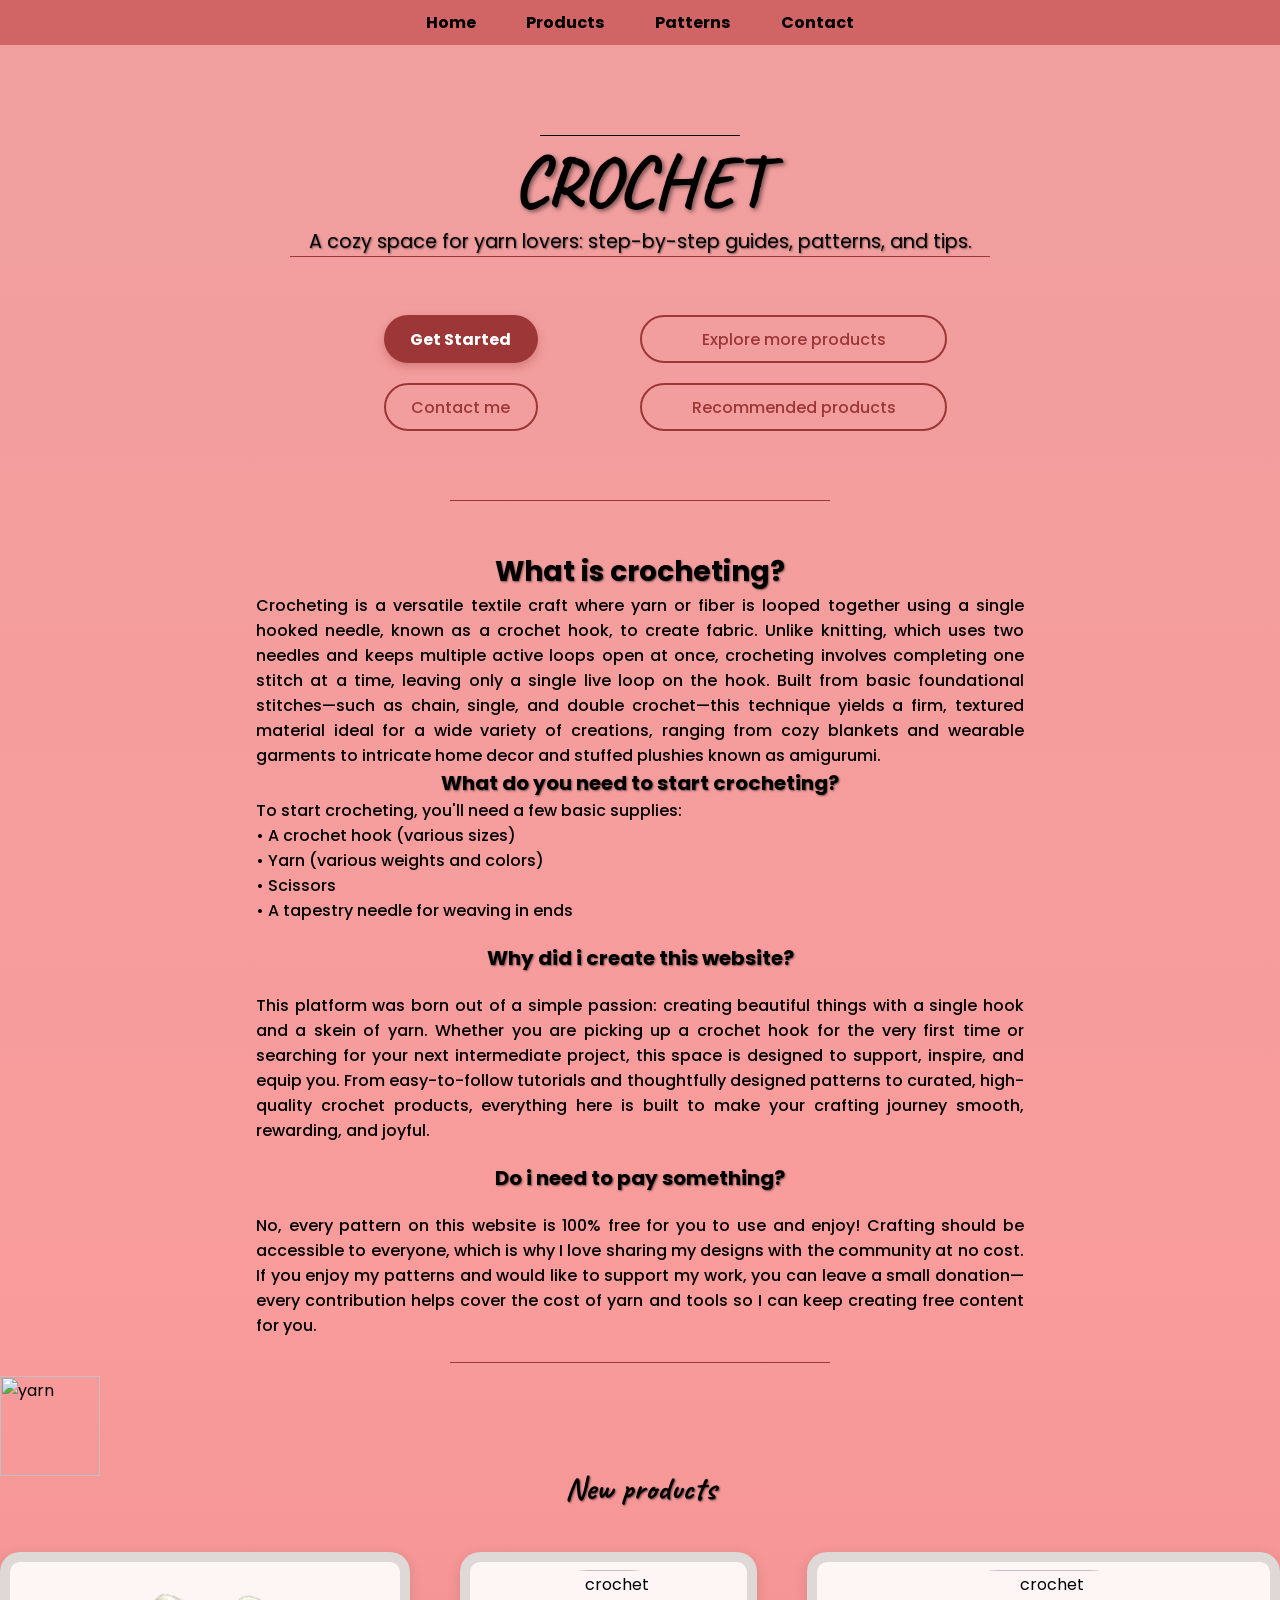
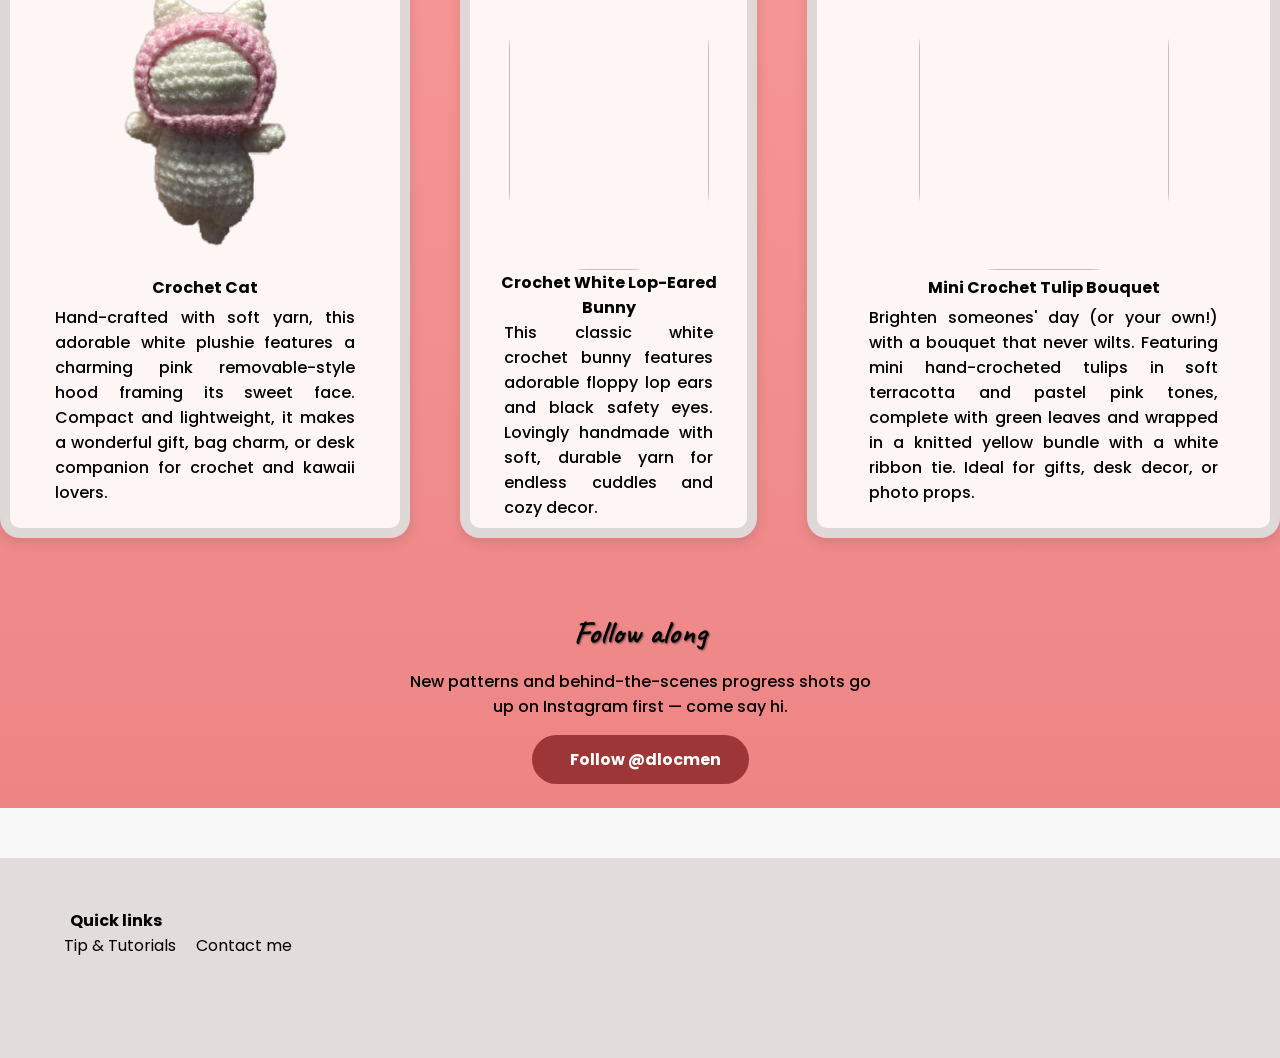
==== commit ff0eb97c: "Fix image source path for cat image" ====
--- a/index.html
+++ b/index.html
@@ -76,7 +76,7 @@
             <h2 id="recommended-products">New products</h2>
             <ul id="caption-pic">
                 <li id="cat">
-                    <img width="200" height="300" src="imgs/cat(1).png" alt="crochet">
+                    <img width="200" height="300" src="cat(1).png" alt="crochet">
                     <h4>Crochet Cat</h4>
                     <p>Hand-crafted with soft yarn, this adorable white plushie features a charming pink removable-style hood framing its sweet face. Compact and lightweight, it makes a wonderful gift, bag charm, or desk companion for crochet and kawaii lovers.</p>
                 </li>
@@ -119,4 +119,4 @@
         </div>
     </footer>
 </body>
-</html>+</html>
